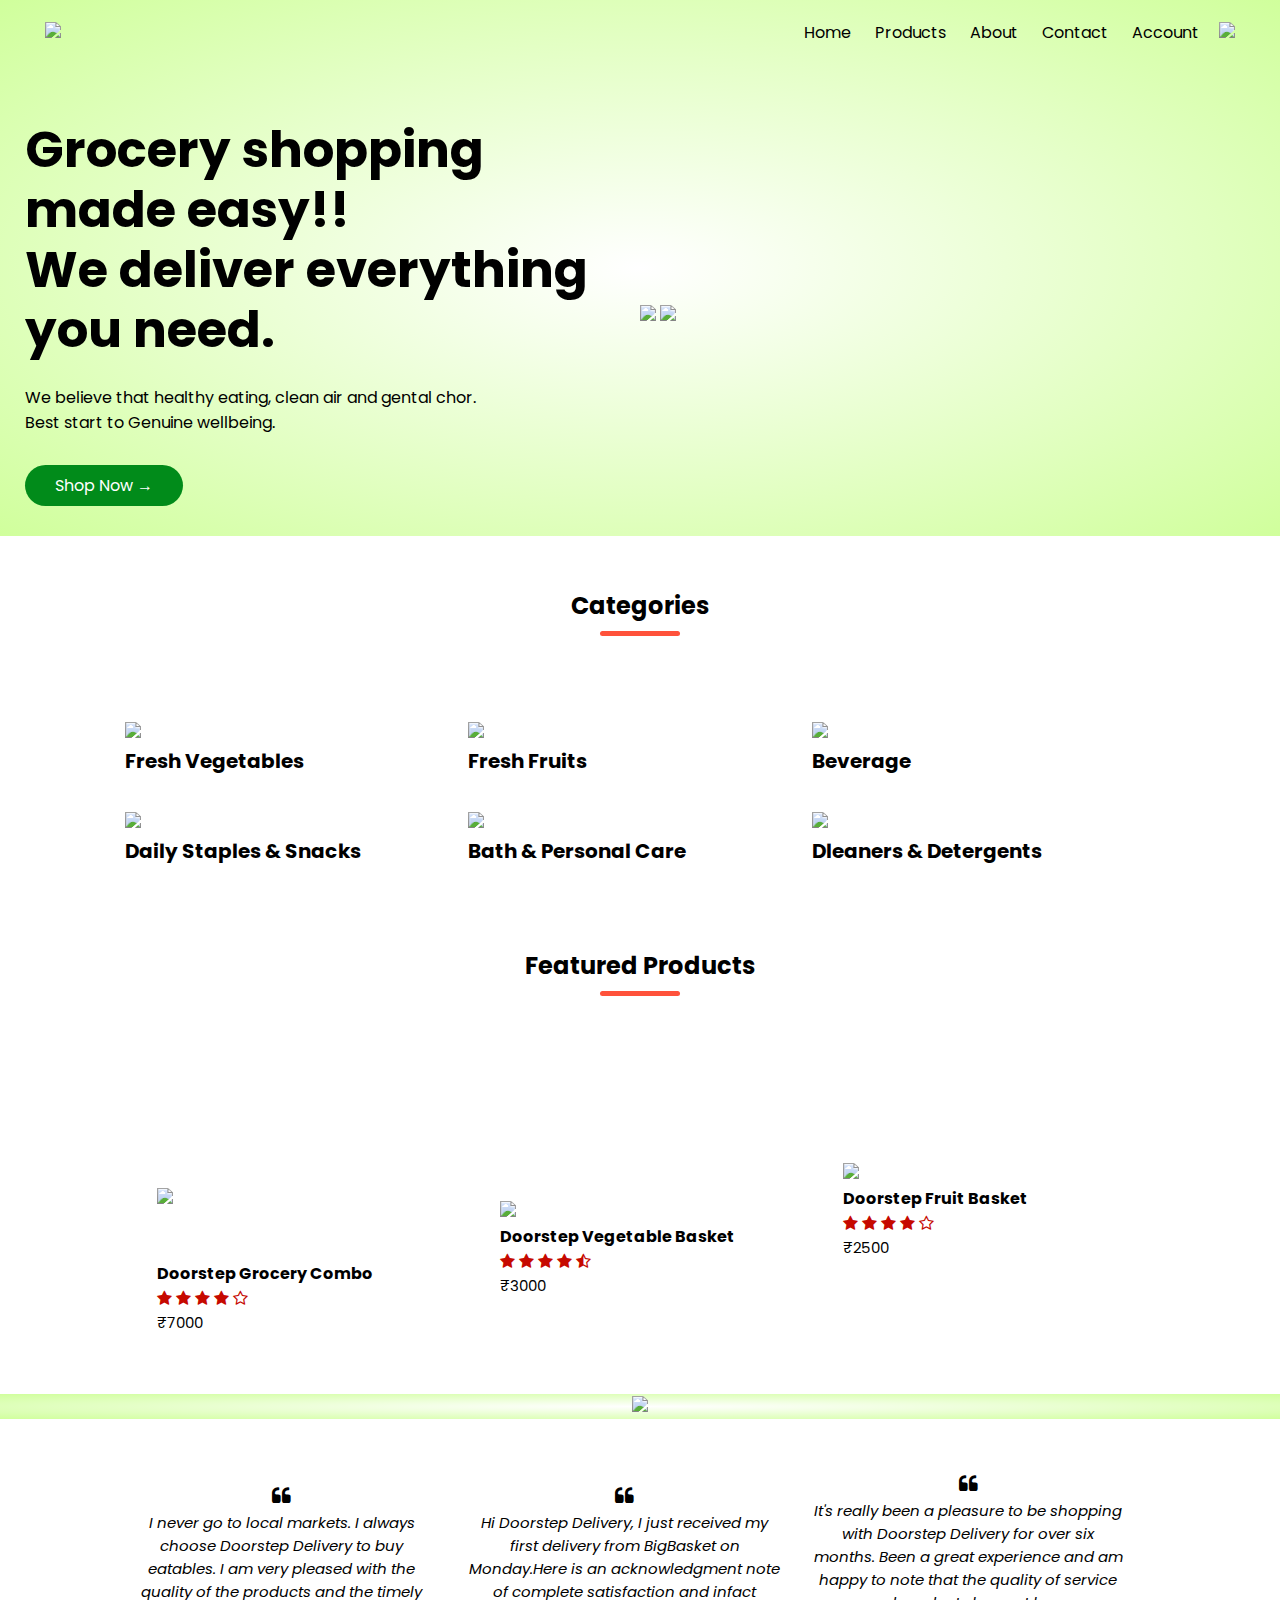
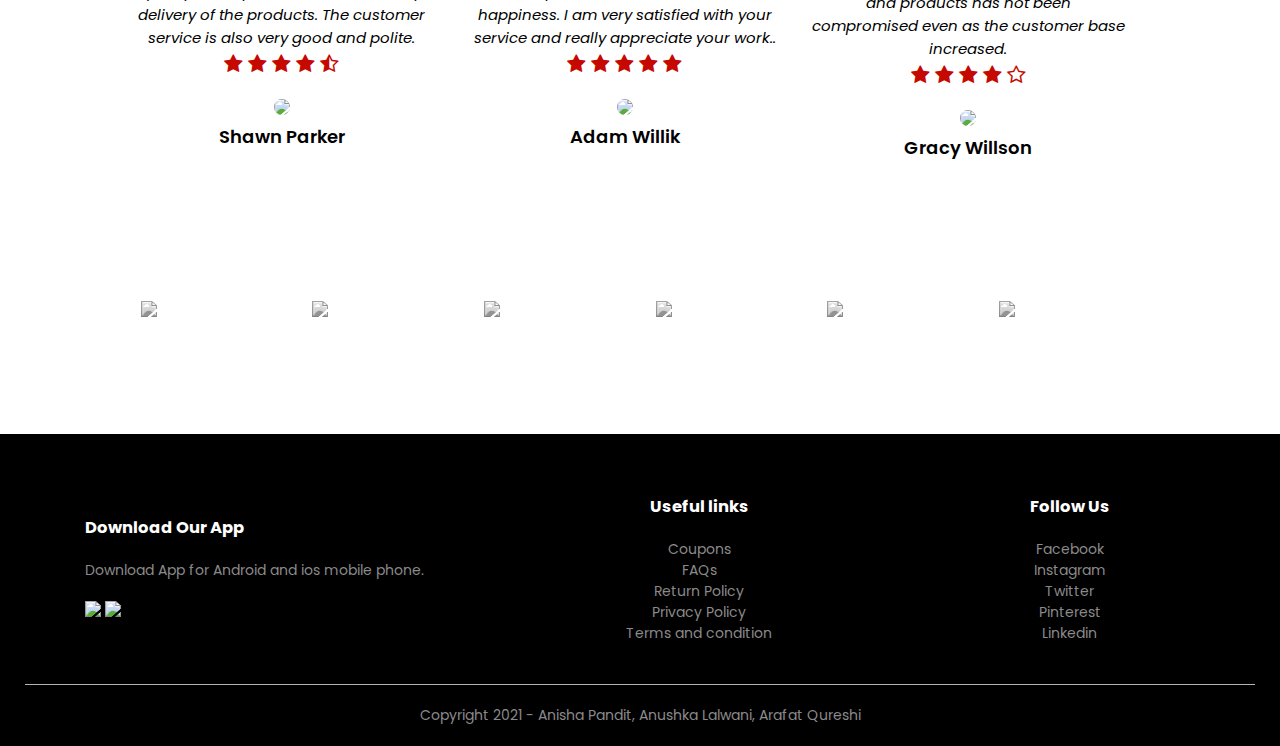
==== index.html @ e21d9316 "Add files via upload" ====
<!DOCTYPE html>
<html lang="en">
<head>
	<meta charset="utf-8">
	<meta name="viewport" content="width=device-width, initial-scale=1.0">
	<title>Doorstep Delivery | Grocery at home.</title>
	<link rel="stylesheet" href="style.css">
	<link rel="preconnect" href="https://fonts.gstatic.com">
    <link href="https://fonts.googleapis.com/css2?family=Poppins:wght@300;400;500;600;700&display=swap" rel="stylesheet">
    <link rel="stylesheet" href="https://stackpath.bootstrapcdn.com/font-awesome/4.7.0/css/font-awesome.min.css">
</head>
<body>

<div class="header">
<div class="container">
	<div class="navbar">
		<div class="logo">
		<a href="index.html"><img src="images/logo.png" width="145px"></a>
		</div>
		<nav>
			<ul id= MenuItems>
                <li><a href="index.html"> Home </a></li>
                <li><a href="products.html"> Products </a></li>
                <li><a href="about.html"> About </a></li>
                <li><a href="contact.html"> Contact </a></li>
                <li><a href="account.html"> Account </a></li>
            </ul>
		</nav>
		<a href="cart.html"><img src="images/cart.png" width="38px"></a>
		<img src="images/menu.png" class="menu-icon" onclick="menutoggle()">

	</div>
	<div class="row">
		<div class="col-2"> 
			<h1>Grocery shopping made easy!! <br> We deliver everything you need.</h1>
			<p>We believe that healthy eating, clean air and gental chor. <br>Best start to Genuine wellbeing.</p>
			<a href="products.html" class="btn"> Shop Now &#8594;</a>
		</div>

		<div class="col-2">
			<img src="images/g1.png">
			<img src="images/g2.png">
		</div>
	</div>
</div>
</div>

<!------- featured categories ------->
<div class="categories">
	<div class="small-container">
    <h2 class="title">Categories </h2>
	<div class="row">
		<div class="col-3">
			<a href="products.html"><img src="images/c1.png"><h4>Fresh Vegetables</h4></a>
		</div>
		<div class="col-3">
			<a href="c2.html"><img src="images/c2.png"><h4>Fresh Fruits</h4></a>
			</div>
		<div class="col-3">
			<a href="c3.html"><img src="images/c3.png"><h4>Beverage</h4></a>
		</div>
		<div class="col-3">
			<a href="c4.html"><img src="images/c4.png"><h4>Daily Staples & Snacks</h4></a>
			</div>
		<div class="col-3">
			<a href="c5.html"><img src="images/c5.png"><h4>Bath & Personal Care</h4></a>
		</div>
		<div class="col-3">
			<a href="c6.html"><img src="images/c6.png"><h4>Dleaners & Detergents</h4></a>
		</div>
	</div>
</div>
</div>
<!------- featured Products ------->
	<div class="small-container">
	<h2 class="title">Featured Products </h2>
	<div class="row">
		<div class="col-4">
			<br><br><br><br>
		<img src="images/gmain.png">
		<a href="product-details.html"><h4><br><br>Doorstep Grocery Combo</h4></a>
		<div class="rating">
			<i class="fa fa-star"></i>
			<i class="fa fa-star"></i>
			<i class="fa fa-star"></i>
			<i class="fa fa-star"></i>
			<i class="fa fa-star-o"></i>
        </div>
		<p>₹7000</p>
	</div>
			<div class="col-4">
				<br><br><br>
		<img src="images/vb.png" width="500px">
		<h4>Doorstep Vegetable Basket</h4>
		<div class="rating">
			<i class="fa fa-star"></i>
			<i class="fa fa-star"></i>
			<i class="fa fa-star"></i>
			<i class="fa fa-star"></i>
			<i class="fa fa-star-half-o"></i>
        </div>
		<p>₹3000</p>
	</div>
			<div class="col-4">
		<img src="images/fb.png">
		<h4>Doorstep Fruit Basket</h4>
		<div class="rating">
			<i class="fa fa-star"></i>
			<i class="fa fa-star"></i>
			<i class="fa fa-star"></i>
			<i class="fa fa-star"></i>
			<i class="fa fa-star-o"></i>
        </div>
		<p>₹2500</p>
	</div>
	</div>
</div>
<!--------offer---------->
<div class="offer">
	<div class="small-container">
		<div class="row">
		<a href="products.html"><img src="images/offer.jpg" class="offer-img"></a>
		</div>
	</div>
</div>
<!------testimonial----->
<div class="testimonial">
	<div class="small-container">
		<div class="row">
			<div class="col-3">
				<i class="fa fa-quote-left"></i>
				<p style="font-size:15px"><i>I never go to local markets. I always choose Doorstep Delivery to buy eatables. I am very pleased with the quality of the products and the timely delivery of the products. The customer service is also very good and polite.</i></p>
			    <div class="rating">
					<i class="fa fa-star"></i>
					<i class="fa fa-star"></i>
					<i class="fa fa-star"></i>
					<i class="fa fa-star"></i>
					<i class="fa fa-star-half-o"></i>
        		</div>
        		<img src="images/u1.png" style="width: 50%">
        		<h3> Shawn Parker</h3>
			</div>
			<div class="col-3">
				<i class="fa fa-quote-left"></i>
				<p style="font-size:15px"><i>Hi Doorstep Delivery, I just received my first delivery from BigBasket on Monday.Here is an acknowledgment note of complete satisfaction and infact happiness. I am very satisfied with your service and really appreciate your work..</i></p>
			    <div class="rating">
					<i class="fa fa-star"></i>
					<i class="fa fa-star"></i>
					<i class="fa fa-star"></i>
					<i class="fa fa-star"></i>
					<i class="fa fa-star"></i>
        		</div>
        		<img src="images/u3.png" style="width: 50%">
        		<h3> Adam Willik</h3>
			</div>
			<div class="col-3">
				<i class="fa fa-quote-left"></i>
				<p style="font-size:15px"><i>It's really been a pleasure to be shopping with Doorstep Delivery for over six months. Been a great experience and am happy to note that the quality of service and products has not been compromised even as the customer base increased.</i></p>
			    <div class="rating">
					<i class="fa fa-star"></i>
					<i class="fa fa-star"></i>
					<i class="fa fa-star"></i>
					<i class="fa fa-star"></i>
					<i class="fa fa-star-o"></i>
        		</div>
        		<img src="images/u2.png" style="width: 50%">
        		<h3>Gracy Willson</h3>
        		</div>
			</div>
		</div>
	</div>

<!-----brands---->
<div class="brands">
	<div class="small-container">
		<div class="row">
			<div class="col-5">
				<img src="images/b1.png">
			</div>
			<div class="col-5">
				<img src="images/b6.png">
			</div>
			<div class="col-5">
				<img src="images/b3.png">
			</div>
			<div class="col-5">
				<img src="images/b5.png">
			</div>
			<div class="col-5">
				<img src="images/b4.png">
			</div>
			<div class="col-5">
				<img src="images/b7.png">
			</div>
		</div>
	</div>
</div>

<!-------footer------>
<div class="footer">
	<div class="container">
		<div class="row">
			<div class="footer-col-1">
				<h3>Download Our App</h3>
				<p>Download App for Android and ios mobile phone.</p>
				<div class="app-logo">
					<img src="images/ps.png">
					<img src="images/as.png">
				</div>
			</div>
			<!--<div class="footer-col-2">
				<img src="images/logo.png" width="100px">
				<p>Our purpose is to systainably make the pleasure & benefits of sports accessible to the many.</p>
			</div>-->
			<div class="footer-col-3">
				<h3>Useful links</h3>		
			<ul>
				<li> Coupons </li>
				<li> FAQs </li>
				<li> Return Policy </li>
				<li> Privacy Policy </li>
				<li> Terms and condition </li>
			</ul>
			</div>
			<div class="footer-col-4">
				<h3>Follow Us</h3>		
			<ul>
				<li>Facebook </li>
				<li> Instagram </li>
				<li> Twitter </li>
				<li> Pinterest </li>
				<li> Linkedin </li>
			</ul>
			</div>
		</div>
		<hr><p class="copyright"> Copyright 2021 - Anisha Pandit, Anushka Lalwani, Arafat Qureshi</p>
	</div>
</div>
<!------ js for toggle menue-------->
<script>
	var MenuItems=document.getElementById("MenuItems");
	MenuItems.style.maxHeight="0px";
	function menutoggle()
	{
		if(	MenuItems.style.maxHeight=="0px")
			{	
				MenuItems.style.maxHeight="200px";
            }
            else{
            		MenuItems.style.maxHeight="0px";
            }
	}
</script>


</body>
</html>
---- style.css ----
*{
	margin: 0;
	padding: 0;
	box-sizing: border-box;
}

body{
	font-family: 'Poppins', sans-serif;
}

.navbar{
	display: flex;
	align-items: center;
	padding: 20px 
}

nav{
	flex: 1;
	text-align: right;
}

nav ul{
	display: inline-block;
	list-style-type: none;
}

nav li{
	display: inline-block;
	margin-right: 20px;
}

a{
	text-decoration: none;
	color:black;
}

p{
	color: black;
}

.container{
	max-width: 1450px;
	margin: auto;
    padding-left: 25px;
	padding-right: 25px;
}

.row{
	display: flex;
	align-items: center;
	flex-wrap: wrap; 
	justify-content: space-around;
}

.col-2{
	flex-basis: 50%;
    min-width: 300px;
}

.col-2 img{
	max-width: 107%;
	padding: 50px,0; 
}

.col-2 h1{
	font-size: 50px;
	line-height: 60px;
	margin: 25px 0;
}

.btn{
	display: inline-block;
	background: #018B1A;
	color: #fff;
	padding: 8px 30px;
	margin: 30px 0;
	border-radius: 30px;
	transition: background 0.3s;
}

.btn:hover{
	background: #C60900;

}

.header{
	background: radial-gradient(#fff,#D0FF9C);
}

.header .row{
	margin-top: 30px;
}

.categories{
	margin: 40px 0;
}

.col-3
{
	flex: 30%;
	min-width: 250px;
	margin-bottom: 30px;
	font-size: 20px;
	padding-right: 30px;
}

.col-3 img{
	width: 90%
}

.small-container{
	max-width: 1080px;
	margin: auto;
	padding-left: 25px;
	padding-right: 25px;
}

.col-4{
	flex-basis: 25%;
	padding: 10px;
	min-width: 300px;
	margin-bottom: 50px;
	transition: transform 0.5s;
}

.col-4 img{
	width: 100%;
}

.title{
	text-align: center;
	margin: 0 auto 80px;
	position: relative;
	line-height: 60px;
}

.title::after{
	content: '';
	background: #ff523b;
	width: 80px;
	height: 5px;
	border-radius: 5px;
	position: absolute;
	bottom: 0;
	left: 50%;
	transform: translateX(-50%);
}

hr{
	color: black;
	font-weight: normal;
}

.col-4 p{
	font-size: 15px;
}

.col-4:hover{
transform: translateY(-50px);
}
.rating .fa{
	color: #C60900;
}

.offer{
	background: radial-gradient(#fff,#D0FF9C);
}

.offer-img{
	min-width: 100%;
	position: relative;
}

.testimonial{
	padding-top: 50px;
}

.testimonial .col-3{
	text-align: center;
	padding: 40px,20px;
	/*box-shadow: 0 0 20px 0px rgba(0,0,0,0.1);*/
	cursor: pointer;
    transition: transform 0.5s;
}

.testimonial .col-3 img{
	width: 50px;
	margin-top: 20px;
	border-radius: 50%;
}

.testimonial .col-3:hover{
	transform: translateY(-50px);
}

.testimonial .col-3 h3{
	font-weight: 600;
	font-size: 18px;
}

.brands{
	margin: 100px auto;
}

.col-5{
	width: 160px;
}

.col-5 img{
	width: 100%;
	cursor: pointer;
	padding: 10px;
	filter: grayscale(100%);
}

.col-5 img:hover{
	filter: grayscale(0);
}

.footer{
	background: #000;
	color: #8a8a8a;
	font-size: 14px;
	padding: 60px 0 20px;
}

.footer p{
	color: #8a8a8a;
}

.footer h3{
	color: #fff;
	margin-bottom: 20px;
}

.footer-col-1, .footer-col-2, .footer-col-3, .footer-col-4{
	min-width: 250px;
	margin-bottom: 20px;
}

.footer-col-1{
	flex-basis: 30%;
}

.footer-col-3,.footer-col-4{
	flex-basis: 12%;
	text-align: center;
}
 
.footer-col-4 ul{
	list-style-type: none;
}
.footer-col-3 ul{
	list-style-type: none; 	
}

.app-logo{
	margin-top: 20px;
}

.app-logo img{
	width: 140px;
}

.footer hr{
	border: none;
	background: #b5b5b5;
	height: 1px;
	margin: 20px 0;
}

.copyright{
	text-align: center;
}

.menu-icon{
	width: 28px;
	margin-left: 40px;
	display: none;
}

/*media query for menu*/
@media only screen and (max-width: 800px){
	nav ul{
		position: absolute;
		top:70px;
		left: 0;
		background:#003300;
		width: 100%;
		overflow: hidden;
		transition: max-height 0.5s;
	}
	nav ul li{
		display: block; 
		margin-right: 50px;
		margin-top: 10px;
		margin-bottom: 10px;
	}
	nav ul li a{
		color: #fff;
	}
	.menu-icon{
		display: block;
		cursor: pointer;
	}
	.offer-img{
	width: 100%;
	}	
}

/*media query for less than 600 screen size*/
@media only screen and (max-width: 600px){
	.row{
		text-align: center;
	}
	.col-2, ,.col-3, .col-4{
		flex-basis: 100%;
	}
	.offer-img{
	   	width: 100%;
	}	
	.single-product .row{
		text-align: left;
	}
	.single-product .col-2{
		padding: 20px 0;
	}
	.single-product h1{
		font-size: 26px;
		line-height: 31px;
	}
	.cart-info p{
		display: none;
	}
	.btn-2{
		align-items: center;
	}
}
/*--- all prods---*/
.row-2{
	justify-content: space-between;
	margin: 50px auto 50px;
}

select{
	border: 3px solid #ff523b;
	padding: 5px;
}

select:focus{
outline: none;
}

.page-btn{
	margin: 0 auto 80px;
}

.page-btn span{
	display: inline-block;
	border-radius: 50%;
	border: 1px solid #ff523b;
	margin-left: 10px;
	width: 40px;
	height: 40px;
	text-align: center;
	line-height: 40px;
	cursor: pointer;
}

.page-btn span:hover{
	background: #ff523b;
	color: white;
}

.single-product{
	margin-top: 50px;
}

.single-product .col-2 img{
	padding: 0;
}

.single-product .col-2{
	padding: 30px;
}

.single-product h3{
	margin: 20px 0;
	font-size: 22px;
	font-weight: bold;
}

.single-product input{
	width: 100px;
	height: 40px;
	padding-left: 10px;
	font-weight: bold;
	font-size: 18px;
	margin-right: 10px;
	border: 3px solid #ff523b;
}

input:focus{
	outline: none;
}

.single-product .fa{
	color: #ff523b;
	margin-left: 10px;
}

/*------------------cart items-----------*/
.cart-page{
    margin: 80px auto;
 }
 table{
     width: 100%;
     border-collapse: collapse;
 }
 .cart-info{
     display: flex;
     flex-wrap: wrap;
 }

 .cart-info img{
 	width: 100px;
 	height: 50px;
 }
 th{
     text-align: left;
     padding: 5px;
     color:#fff;
     background: #ff523b;
     font-weight: normal;
 }
 td{
     padding: 10px 5px;

 }
 td input{
     width: 40px;
     height:30px;
    padding: 5px;
}
td a{
    color: #ff523b;
    font-size:12px;
}
td img{
    width: 80px;
    height:80px;
    margin-right: 10px;
}
.total-price{
    display: flex;
    justify-content: flex-end;

}
.total-price table{
    border-top: 3px solid #ff523b;
    width:100%;
    max-width: 400px;

}
td:last-child{
    text-align:right;
}
th:last-child{
    text-align: right;
}
{
     display: flex;
     flex-wrap: wrap;
 }

.btn-2{
	margin-left: 70%;
    justify-content: right;
}

/*-------account page------*/
.account-page{
    padding:50px 0;
    background: radial-gradient(#fff,#D0FF9C);

}
.form-container{
    background:#fff;
    width:300px;
    height:500px;
    position: relative;
    text-align: center;
    padding:20px 0;
    margin: auto;
    box-shadow: 0 0 20px 0px rgba(0,0,0,0.1);
    overflow: hidden;
}
.form-container span{
    font-weight: bold;
    padding: 0 10px;
    color:black;
    cursor: pointer;
    width:100px;
    display: inline-block;
}
.form-btn{
    display: inline-block;
}
.form-container form{
    max-width: 300px;
    padding: 0 20px;
    position: absolute;
    top: 130px;
    transition: transform 1s;
}

form input{
    width: 100%;
    height: 30px;
    margin: 10px 0;
    padding: 0 10px;
    border: 1px solid #ccc;
}
form .btn{
    width: 100%;
    border: none;
    cursor: pointer;
    margin:10px 0;
}

form .btn:focus{
    outline: none;
}

#LoginForm{
    left:-300px;
}
#RegForm{
    left: 0;
}
form a{
    font-size: 12px;
}
#Indicator{
    width: 100px;
    border: none;
    background: #ff523b;
    height: 3px;
    margin-top: 8px;
    transform: translateX(100px);
    transition: transform 1s;
}
.about-us, .contact-us, .jumbotron{
	background: radial-gradient(#fff,#D0FF9C);
}
.about, .contact{
	margin: 50px;
	padding: 20px;
}
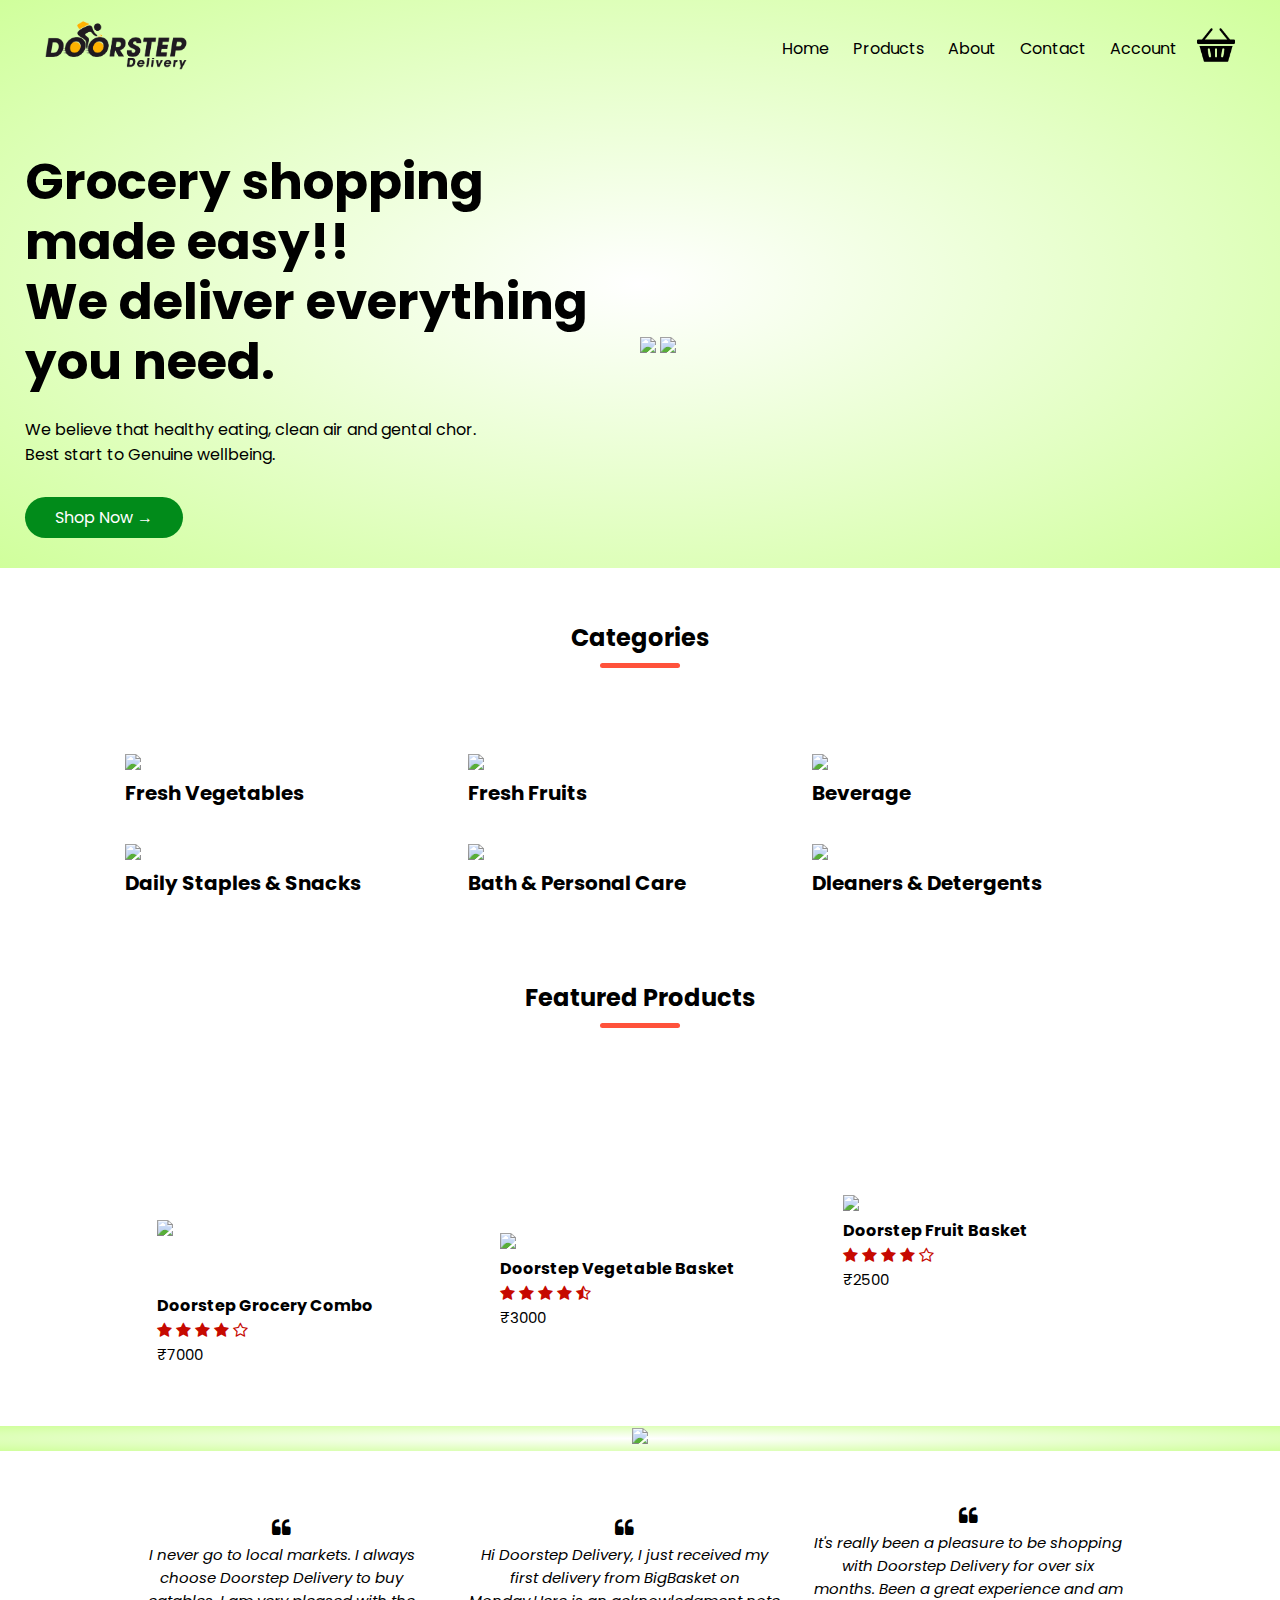
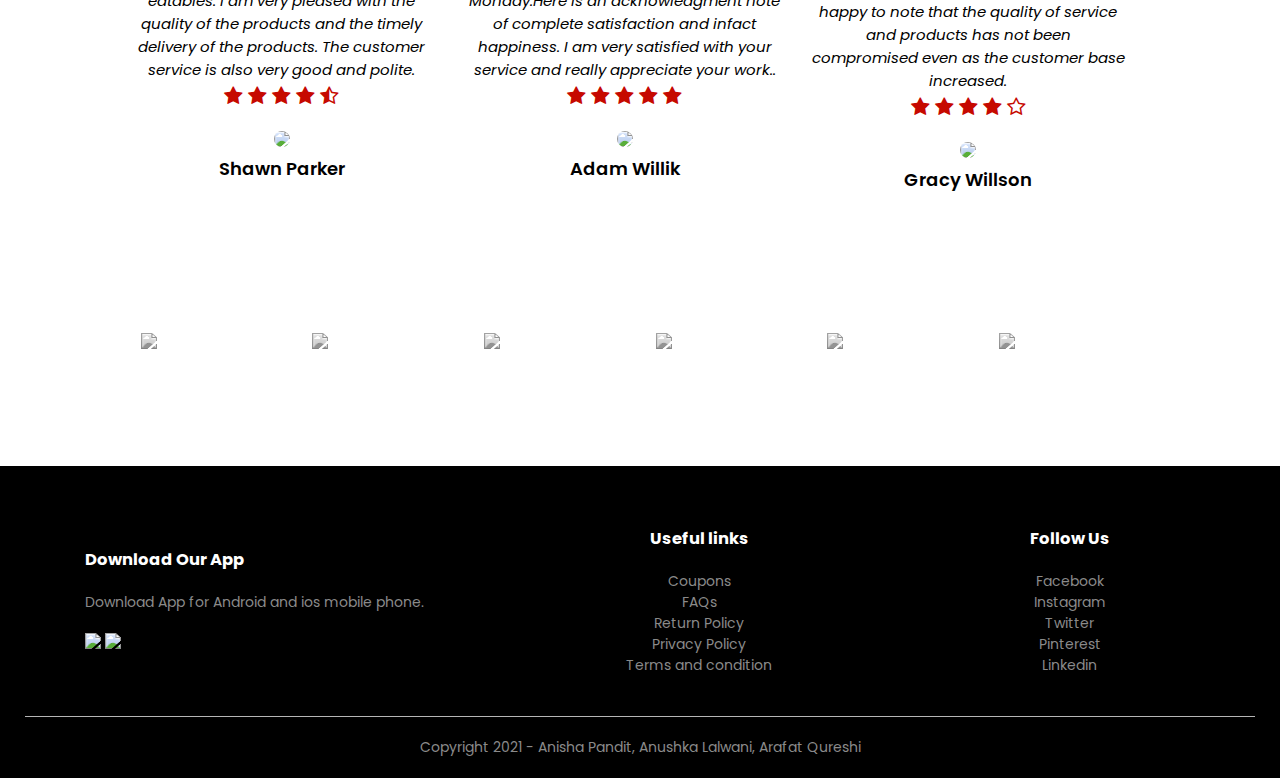
==== commit 824a6f66: "Update index.html" ====
--- a/index.html
+++ b/index.html
@@ -15,7 +15,7 @@
 <div class="container">
 	<div class="navbar">
 		<div class="logo">
-		<a href="index.html"><img src="images/logo.png" width="145px"></a>
+		<a href="index.html"><img src="logo.png" width="145px"></a>
 		</div>
 		<nav>
 			<ul id= MenuItems>
@@ -26,7 +26,7 @@
                 <li><a href="account.html"> Account </a></li>
             </ul>
 		</nav>
-		<a href="cart.html"><img src="images/cart.png" width="38px"></a>
+		<a href="cart.html"><img src="cart.png" width="38px"></a>
 		<img src="images/menu.png" class="menu-icon" onclick="menutoggle()">
 
 	</div>
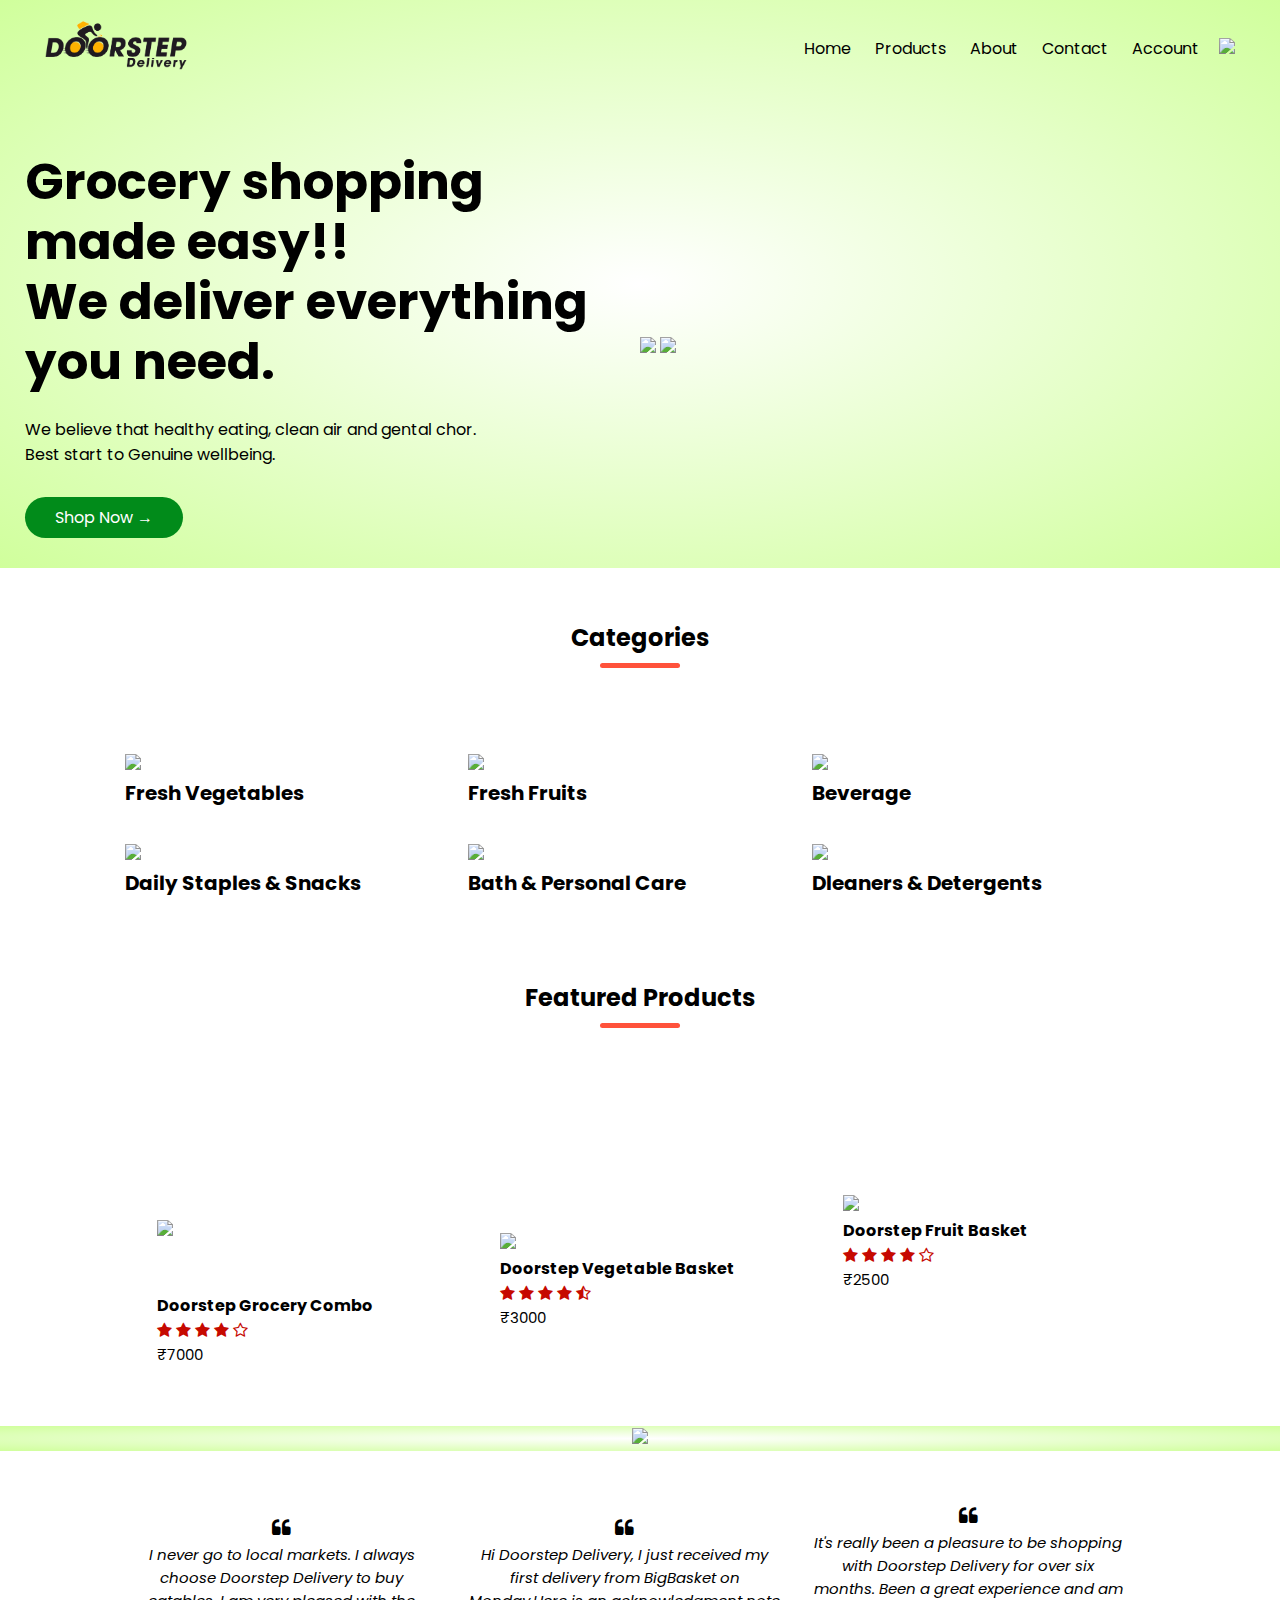
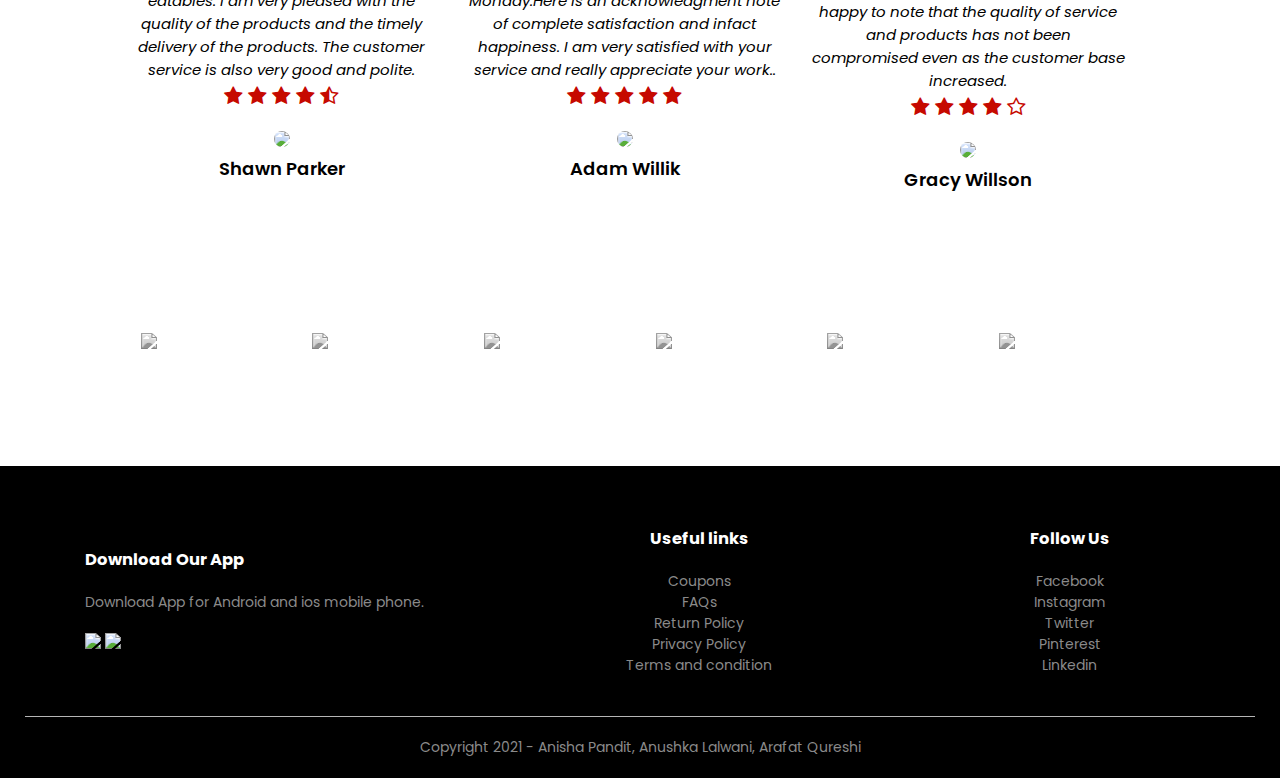
==== commit 95cc6e9c: "Add files via upload" ====
--- a/index.html
+++ b/index.html
@@ -26,7 +26,7 @@
                 <li><a href="account.html"> Account </a></li>
             </ul>
 		</nav>
-		<a href="cart.html"><img src="cart.png" width="38px"></a>
+		<a href="cart.html"><img src="images/cart.png" width="38px"></a>
 		<img src="images/menu.png" class="menu-icon" onclick="menutoggle()">
 
 	</div>
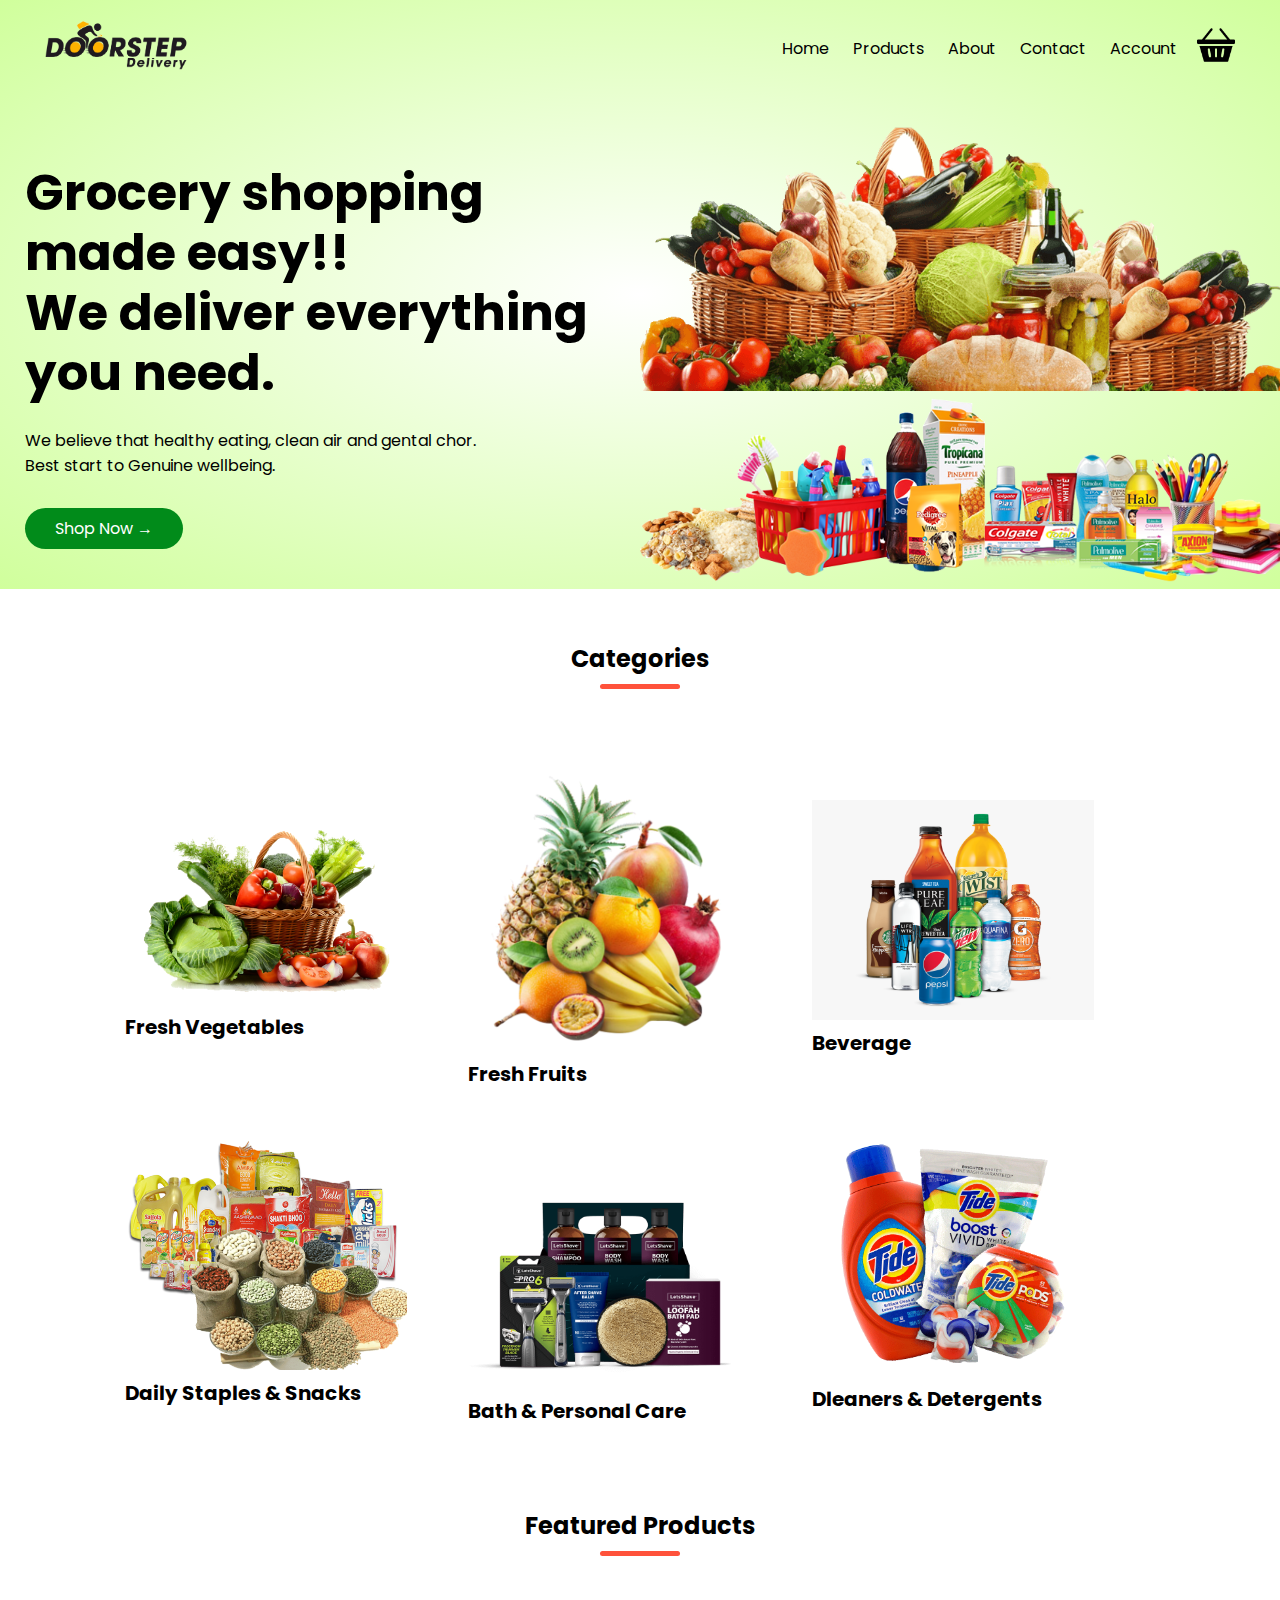
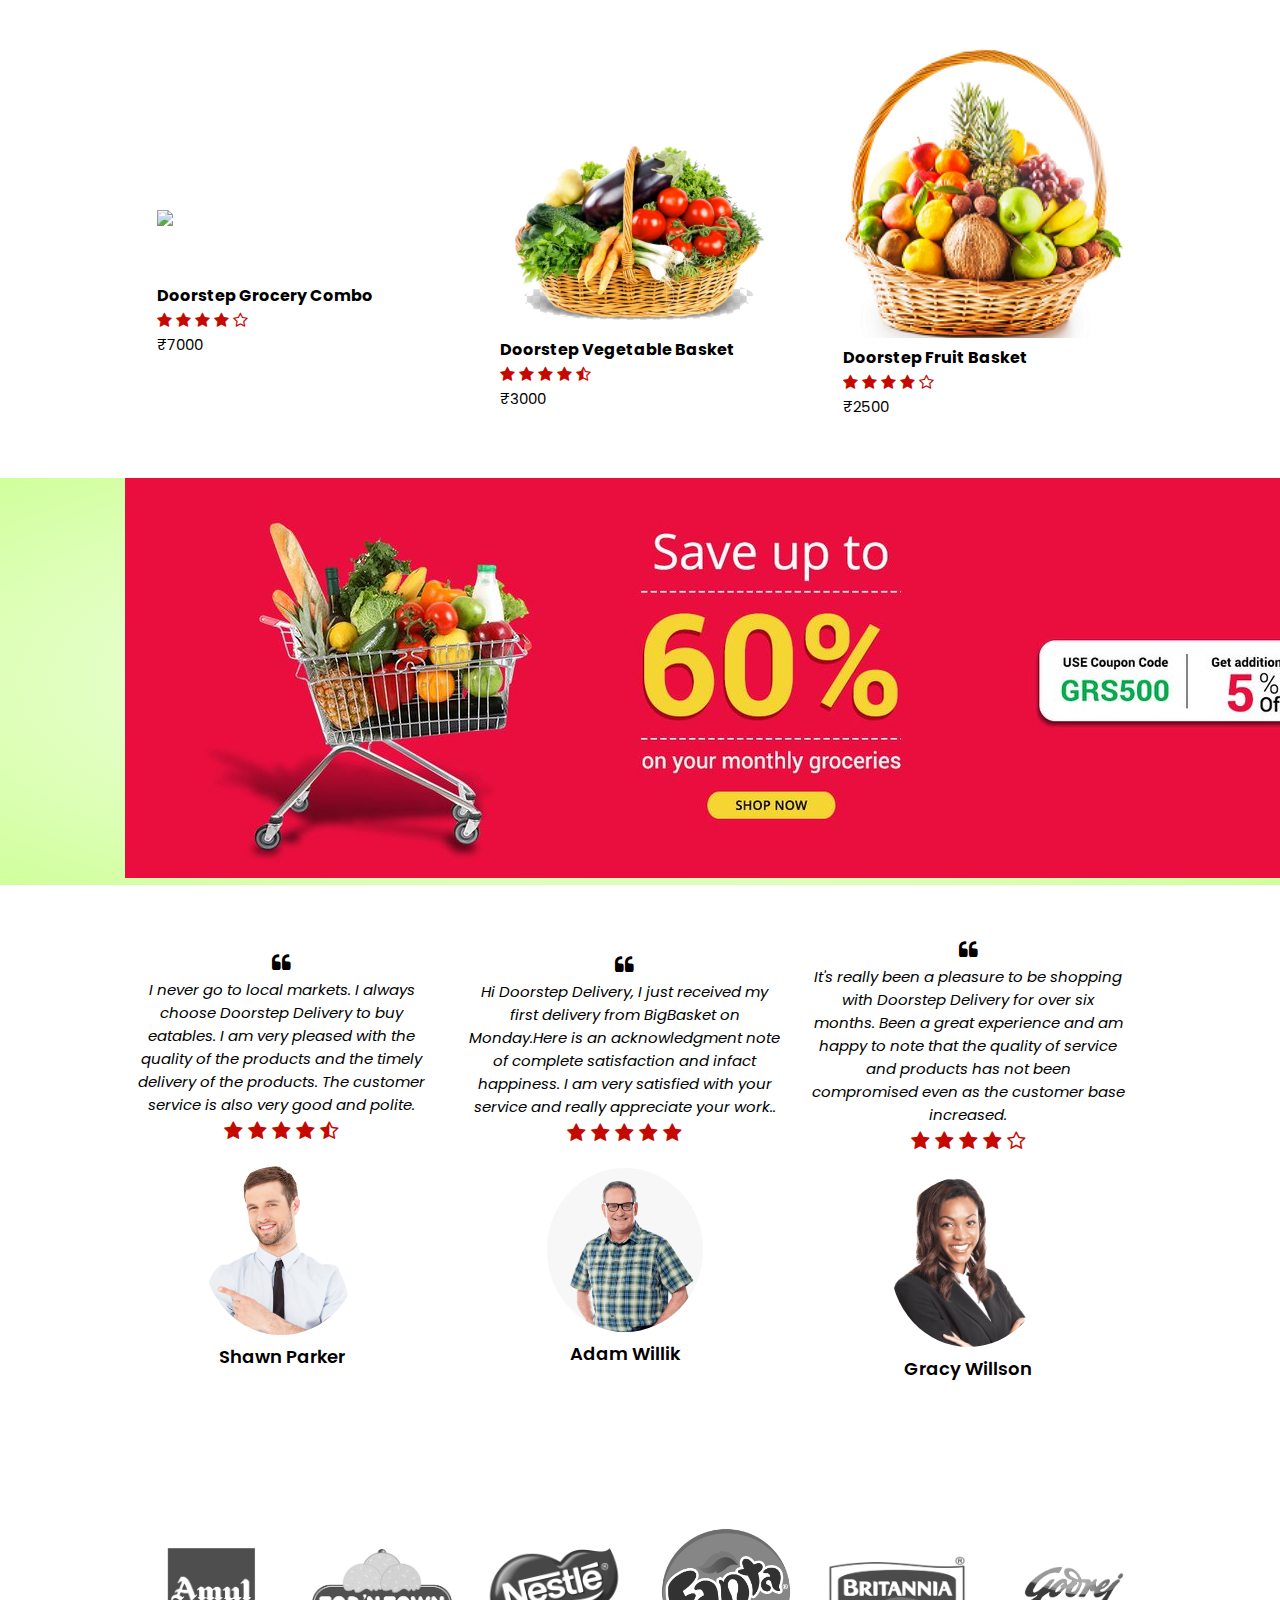
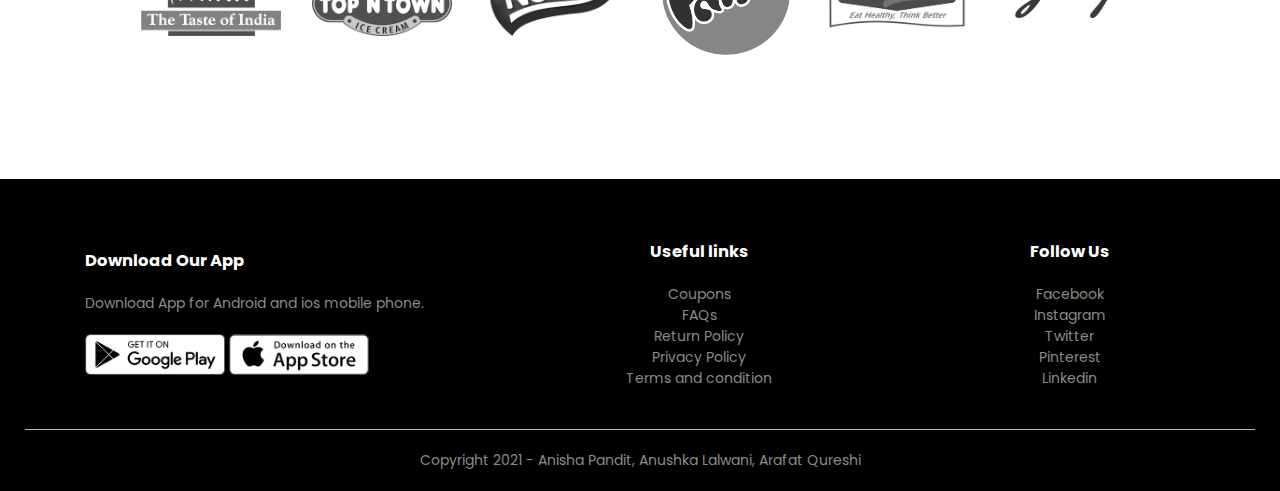
==== commit d9578c23: "Add files via upload" ====
--- a/index.html
+++ b/index.html
@@ -26,8 +26,8 @@
                 <li><a href="account.html"> Account </a></li>
             </ul>
 		</nav>
-		<a href="cart.html"><img src="images/cart.png" width="38px"></a>
-		<img src="images/menu.png" class="menu-icon" onclick="menutoggle()">
+		<a href="cart.html"><img src="cart.png" width="38px"></a>
+		<img src="menu.png" class="menu-icon" onclick="menutoggle()">
 
 	</div>
 	<div class="row">
@@ -38,8 +38,8 @@
 		</div>
 
 		<div class="col-2">
-			<img src="images/g1.png">
-			<img src="images/g2.png">
+			<img src="g1.png">
+			<img src="g2.png">
 		</div>
 	</div>
 </div>
@@ -51,22 +51,22 @@
     <h2 class="title">Categories </h2>
 	<div class="row">
 		<div class="col-3">
-			<a href="products.html"><img src="images/c1.png"><h4>Fresh Vegetables</h4></a>
-		</div>
-		<div class="col-3">
-			<a href="c2.html"><img src="images/c2.png"><h4>Fresh Fruits</h4></a>
-			</div>
-		<div class="col-3">
-			<a href="c3.html"><img src="images/c3.png"><h4>Beverage</h4></a>
-		</div>
-		<div class="col-3">
-			<a href="c4.html"><img src="images/c4.png"><h4>Daily Staples & Snacks</h4></a>
-			</div>
-		<div class="col-3">
-			<a href="c5.html"><img src="images/c5.png"><h4>Bath & Personal Care</h4></a>
-		</div>
-		<div class="col-3">
-			<a href="c6.html"><img src="images/c6.png"><h4>Dleaners & Detergents</h4></a>
+			<a href="products.html"><img src="c1.png"><h4>Fresh Vegetables</h4></a>
+		</div>
+		<div class="col-3">
+			<a href="c2.html"><img src="c2.png"><h4>Fresh Fruits</h4></a>
+			</div>
+		<div class="col-3">
+			<a href="c3.html"><img src="c3.png"><h4>Beverage</h4></a>
+		</div>
+		<div class="col-3">
+			<a href="c4.html"><img src="c4.png"><h4>Daily Staples & Snacks</h4></a>
+			</div>
+		<div class="col-3">
+			<a href="c5.html"><img src="c5.png"><h4>Bath & Personal Care</h4></a>
+		</div>
+		<div class="col-3">
+			<a href="c6.html"><img src="c6.png"><h4>Dleaners & Detergents</h4></a>
 		</div>
 	</div>
 </div>
@@ -77,7 +77,7 @@
 	<div class="row">
 		<div class="col-4">
 			<br><br><br><br>
-		<img src="images/gmain.png">
+		<img src="main.png">
 		<a href="product-details.html"><h4><br><br>Doorstep Grocery Combo</h4></a>
 		<div class="rating">
 			<i class="fa fa-star"></i>
@@ -90,7 +90,7 @@
 	</div>
 			<div class="col-4">
 				<br><br><br>
-		<img src="images/vb.png" width="500px">
+		<img src="vb.png" width="500px">
 		<h4>Doorstep Vegetable Basket</h4>
 		<div class="rating">
 			<i class="fa fa-star"></i>
@@ -102,7 +102,7 @@
 		<p>₹3000</p>
 	</div>
 			<div class="col-4">
-		<img src="images/fb.png">
+		<img src="fb.png">
 		<h4>Doorstep Fruit Basket</h4>
 		<div class="rating">
 			<i class="fa fa-star"></i>
@@ -119,7 +119,7 @@
 <div class="offer">
 	<div class="small-container">
 		<div class="row">
-		<a href="products.html"><img src="images/offer.jpg" class="offer-img"></a>
+		<a href="products.html"><img src="offer.jpg" class="offer-img"></a>
 		</div>
 	</div>
 </div>
@@ -137,7 +137,7 @@
 					<i class="fa fa-star"></i>
 					<i class="fa fa-star-half-o"></i>
         		</div>
-        		<img src="images/u1.png" style="width: 50%">
+        		<img src="u1.png" style="width: 50%">
         		<h3> Shawn Parker</h3>
 			</div>
 			<div class="col-3">
@@ -150,7 +150,7 @@
 					<i class="fa fa-star"></i>
 					<i class="fa fa-star"></i>
         		</div>
-        		<img src="images/u3.png" style="width: 50%">
+        		<img src="u3.png" style="width: 50%">
         		<h3> Adam Willik</h3>
 			</div>
 			<div class="col-3">
@@ -163,7 +163,7 @@
 					<i class="fa fa-star"></i>
 					<i class="fa fa-star-o"></i>
         		</div>
-        		<img src="images/u2.png" style="width: 50%">
+        		<img src="u2.png" style="width: 50%">
         		<h3>Gracy Willson</h3>
         		</div>
 			</div>
@@ -175,22 +175,22 @@
 	<div class="small-container">
 		<div class="row">
 			<div class="col-5">
-				<img src="images/b1.png">
-			</div>
-			<div class="col-5">
-				<img src="images/b6.png">
-			</div>
-			<div class="col-5">
-				<img src="images/b3.png">
-			</div>
-			<div class="col-5">
-				<img src="images/b5.png">
-			</div>
-			<div class="col-5">
-				<img src="images/b4.png">
-			</div>
-			<div class="col-5">
-				<img src="images/b7.png">
+				<img src="b1.png">
+			</div>
+			<div class="col-5">
+				<img src="b6.png">
+			</div>
+			<div class="col-5">
+				<img src="b3.png">
+			</div>
+			<div class="col-5">
+				<img src="b5.png">
+			</div>
+			<div class="col-5">
+				<img src="b4.png">
+			</div>
+			<div class="col-5">
+				<img src="b7.png">
 			</div>
 		</div>
 	</div>
@@ -204,12 +204,12 @@
 				<h3>Download Our App</h3>
 				<p>Download App for Android and ios mobile phone.</p>
 				<div class="app-logo">
-					<img src="images/ps.png">
-					<img src="images/as.png">
+					<img src="ps.png">
+					<img src="as.png">
 				</div>
 			</div>
 			<!--<div class="footer-col-2">
-				<img src="images/logo.png" width="100px">
+				<img src="logo.png" width="100px">
 				<p>Our purpose is to systainably make the pleasure & benefits of sports accessible to the many.</p>
 			</div>-->
 			<div class="footer-col-3">
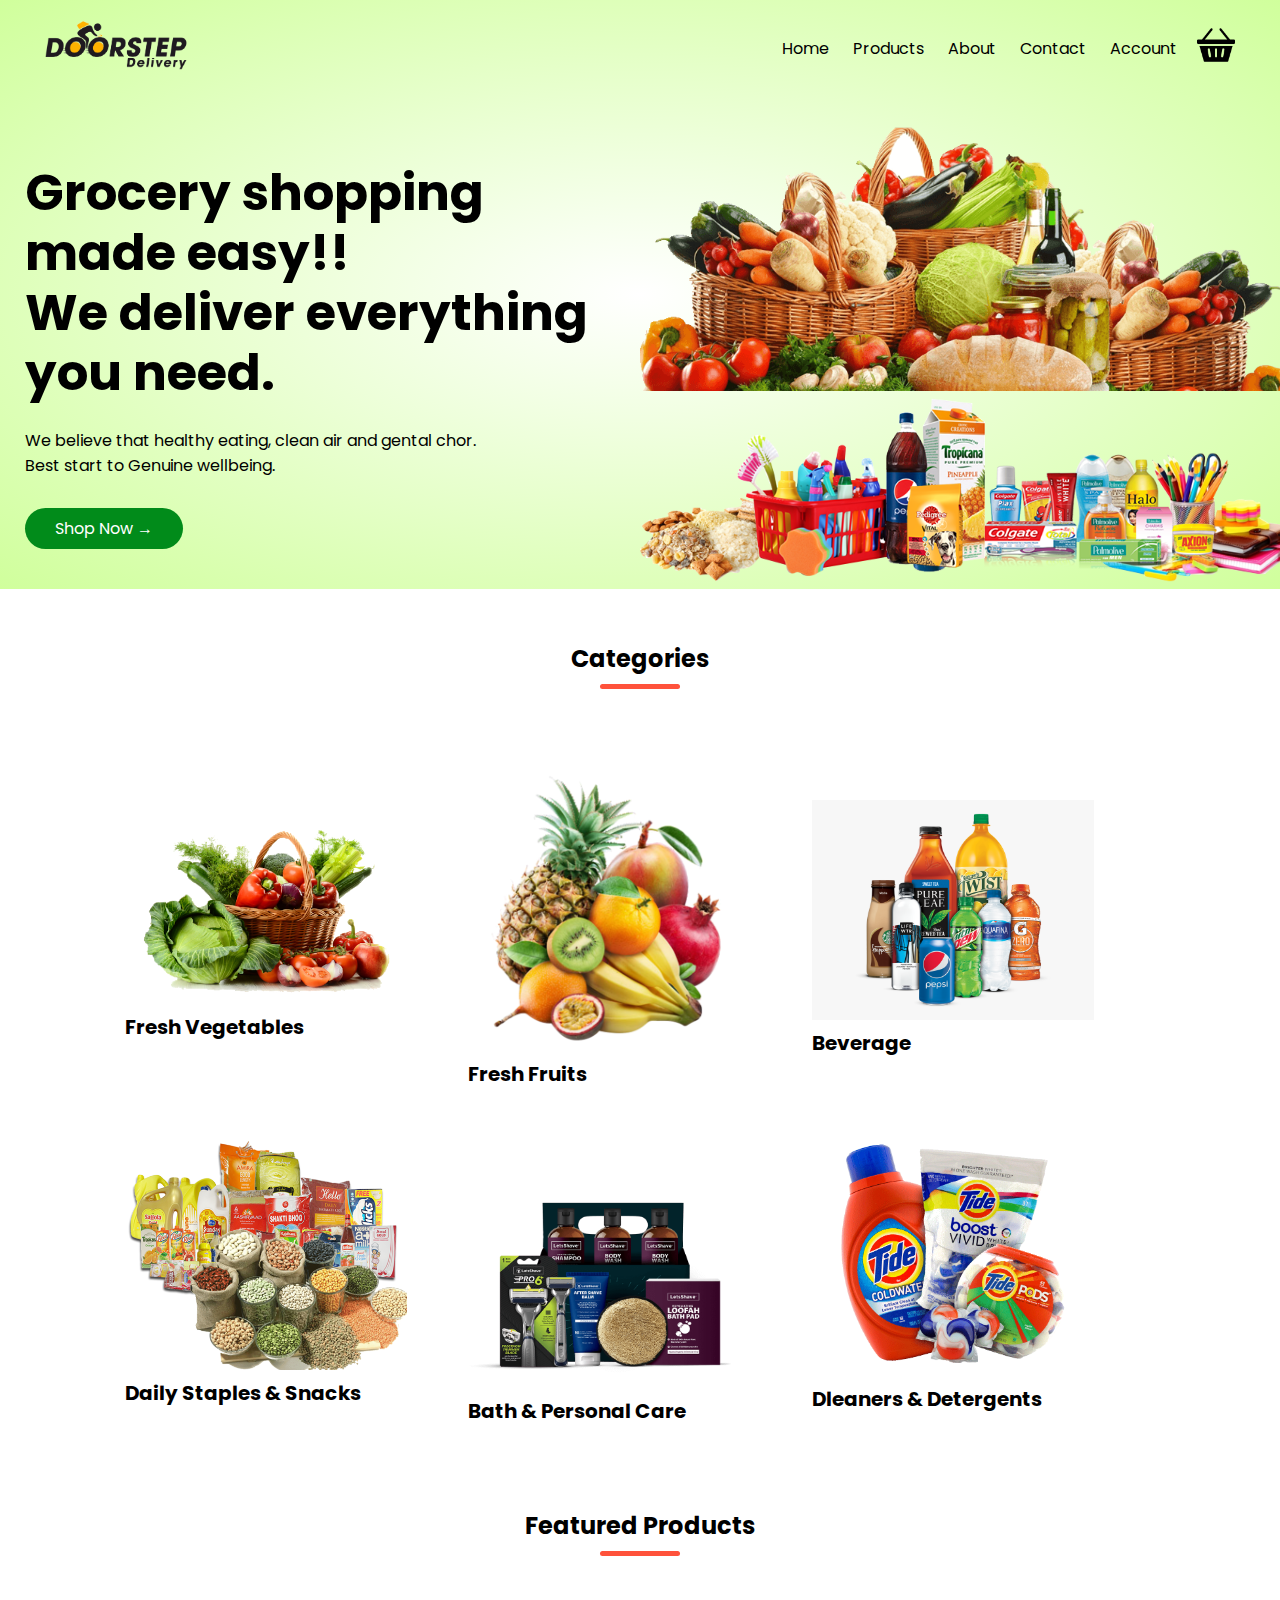
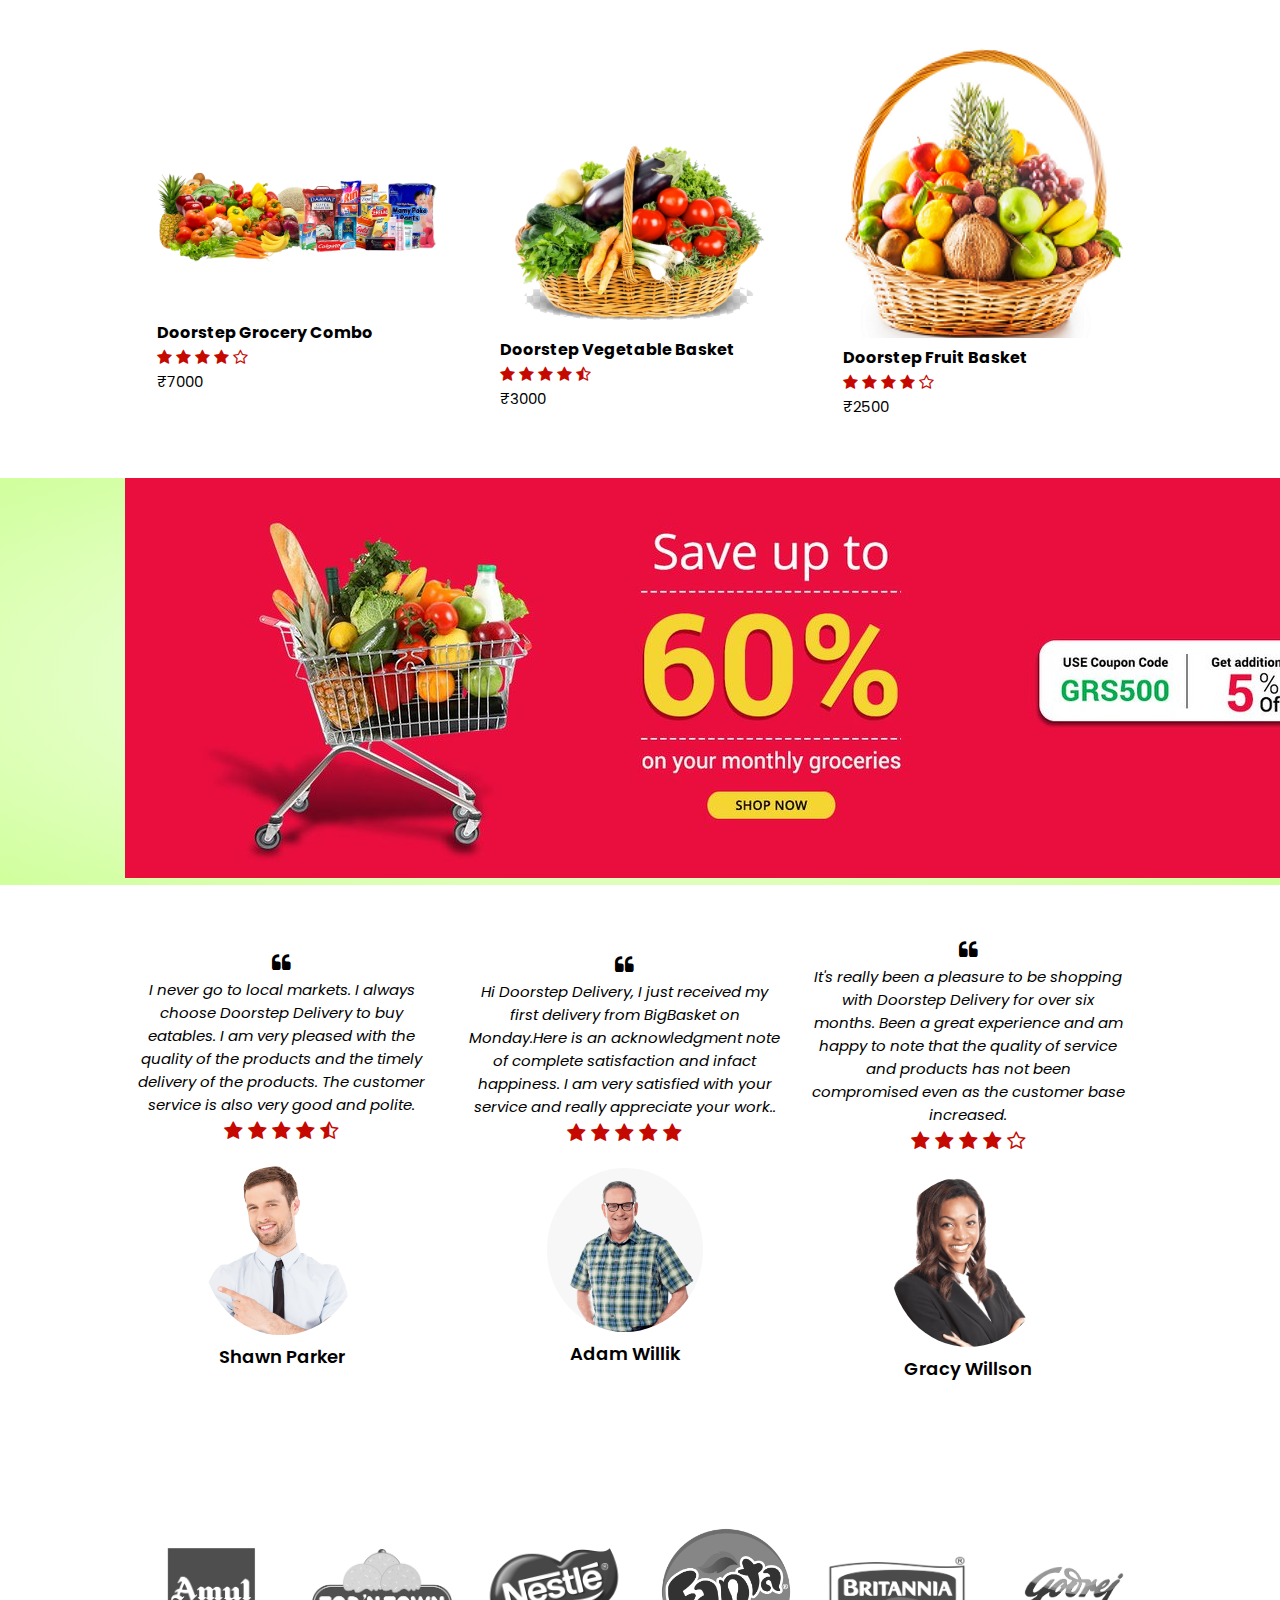
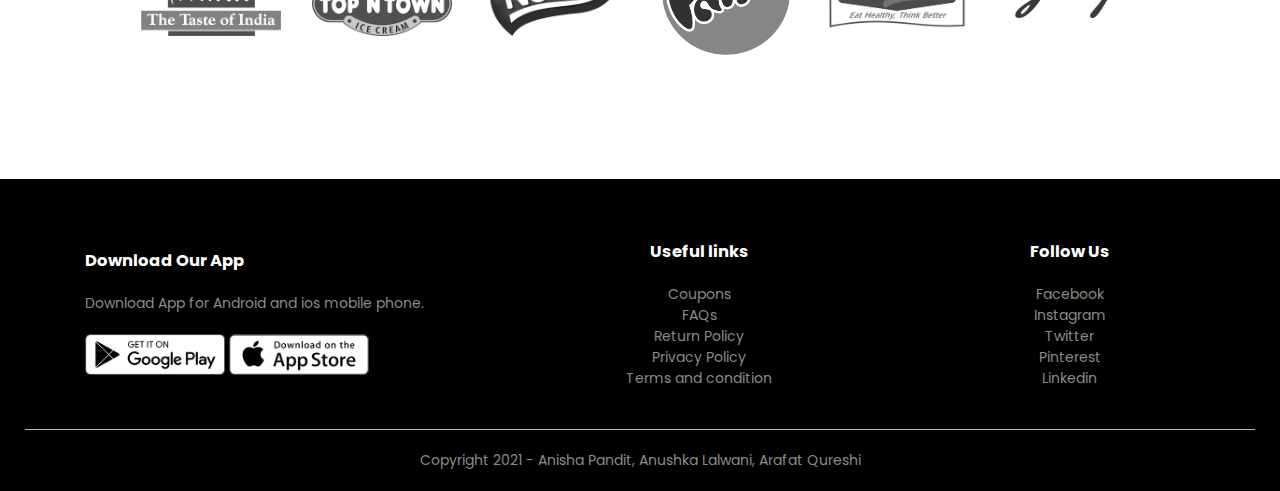
==== commit 6db4f144: "Update index.html" ====
--- a/index.html
+++ b/index.html
@@ -77,7 +77,7 @@
 	<div class="row">
 		<div class="col-4">
 			<br><br><br><br>
-		<img src="main.png">
+		<img src="gmain.png">
 		<a href="product-details.html"><h4><br><br>Doorstep Grocery Combo</h4></a>
 		<div class="rating">
 			<i class="fa fa-star"></i>
